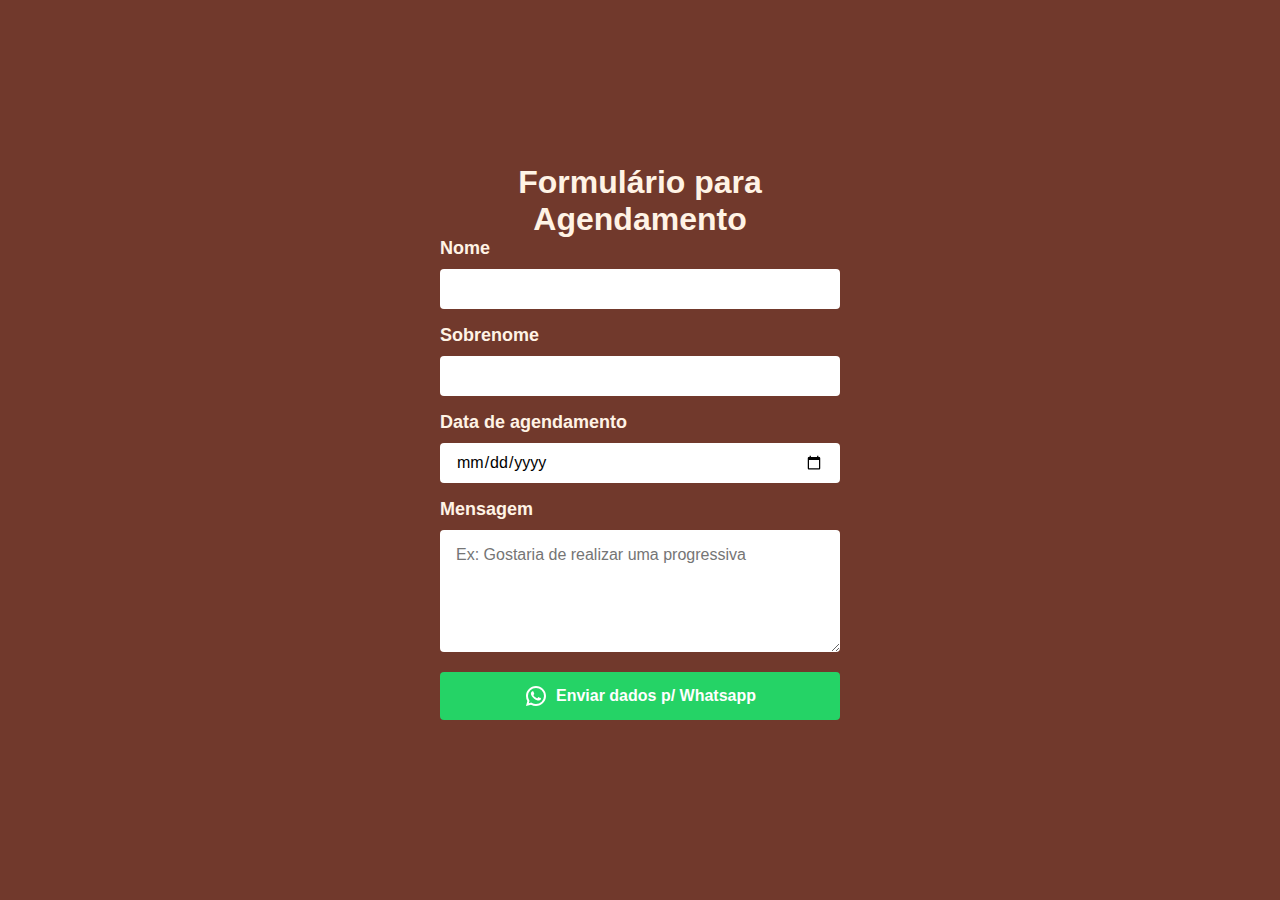
==== agendamento.html @ 291bfe34 "first commit" ====
<!DOCTYPE html>
<html lang="pt-br">

<head>
  <meta charset="UTF-8">
  <meta http-equiv="X-UA-Compatible" content="IE=edge">
  <meta name="viewport" content="width=device-width, initial-scale=1.0">
  <title>Enviar dados digitados no formulário para o Whatsapp</title>
  <link rel="stylesheet" href="css/forms.css">
</head>

<body>

  <h1>Formulário para Agendamento</h1>

  <!-- Sem redirecionamento -->
  <!-- <form action="#" method="get" onsubmit="abrirWhatsapp()">
    <input type="text" name="nome" id="nome" placeholder="Nome" required><br>
    <input type="tel" name="sobrenome" id="sobrenome" placeholder="Sobrenome" required><br>
    <input type="data" name="data" id="data" placeholder="Data" required><br>
    <textarea name="msg" id="msg" placeholder="Mensagem" cols="30" rows="5" required></textarea><br>
    <button type="submit"><img src="assets/whatsapp.svg" alt="Icone Whatsapp"><span>Enviar dados p/ Whatsapp</span>
    </button>
  </form> -->

  <!-- Com redirecionamento p/ página: obrigado.html -->
  <form action="obrigado.html" method="get" onsubmit="abrirWhatsapp()">
    <label class="lb" for="nome">Nome</label>
    <input type="text" name="nome" id="nome" required><br>
    <label class="lb" for="nome">Sobrenome</label>
    <input type="tel" name="sobrenome" id="sobrenome" required><br>
    <label for="data" class="lb">Data de agendamento</label>
      <input name="data" id="data" type="date" class="infos">
    <label for="data" class="lb">Mensagem</label>
    <textarea name="msg" id="msg" placeholder="Ex: Gostaria de realizar uma progressiva" cols="30" rows="5" required></textarea><br>
    <button type="submit"><img src="images/whatsapp.svg" alt="Icone Whatsapp"><span>Enviar dados p/ Whatsapp</span>
  </form>

  <script>
    function abrirWhatsapp() {
      var nome = document.getElementById("nome").value;
      var sobrenome = document.getElementById("sobrenome").value;
      var data = document.getElementById("data").value;
      var msg = document.getElementById("msg").value;
      var url = "https://wa.me/11967029118?text=" // Seu numero
        + "*Formulário de Contato*" + "%0a" // Mensagem personalizada
        + "%0a" // Quebra de linha
        + "*Nome*: " + nome + "%0a" // Dados do formulário
        + "*Sobrenome*: " + sobrenome + "%0a"
        + "*Data*: " + data + "%0a"
        + "*Mensagem*: " + msg;
      window.open(url, '_blank').focus();
    }
  </script>

</body>

</html>
---- css/forms.css ----
* {
  padding: 0;
  margin: 0;
  font-family: sans-serif;
  box-sizing: border-box;
  border: none;
  text-decoration: none;
}

body {
  display: grid;
  place-content: center;
  width: 100%;
  max-width: 400px;
  margin: 0 auto;
  height: 100vh;
  background-color: #71392C;
  color: #FFF3E5;
}

.lb {
  display: block;
  margin-bottom: 10px;
  font-size: 18px;
  font-weight: bold;
}

h1,
p,
a {
  text-align: center;
}

h2{
  text-align: center;
  margin-bottom: 20px;
}

p {
  font-size: 14px;
  margin-top: 16px;
  margin-bottom: 24px;
}

input,
textarea,
button {
  width: 100%;
  margin-bottom: 16px;
  border-radius: 4px;
  font-size: 16px;
}

input,
textarea {
  padding: 16px;
}

input,
button {
  height: 40px;
}

button {
  cursor: pointer;
  background-color: #25d366;
  color: #ffffff;
  display: flex;
  align-items: center;
  justify-content: center;
  font-weight: bold;
  height: 48px;
}

button img {
  margin-right: 8px;
}

a {
  color: #FFF3E5;
}
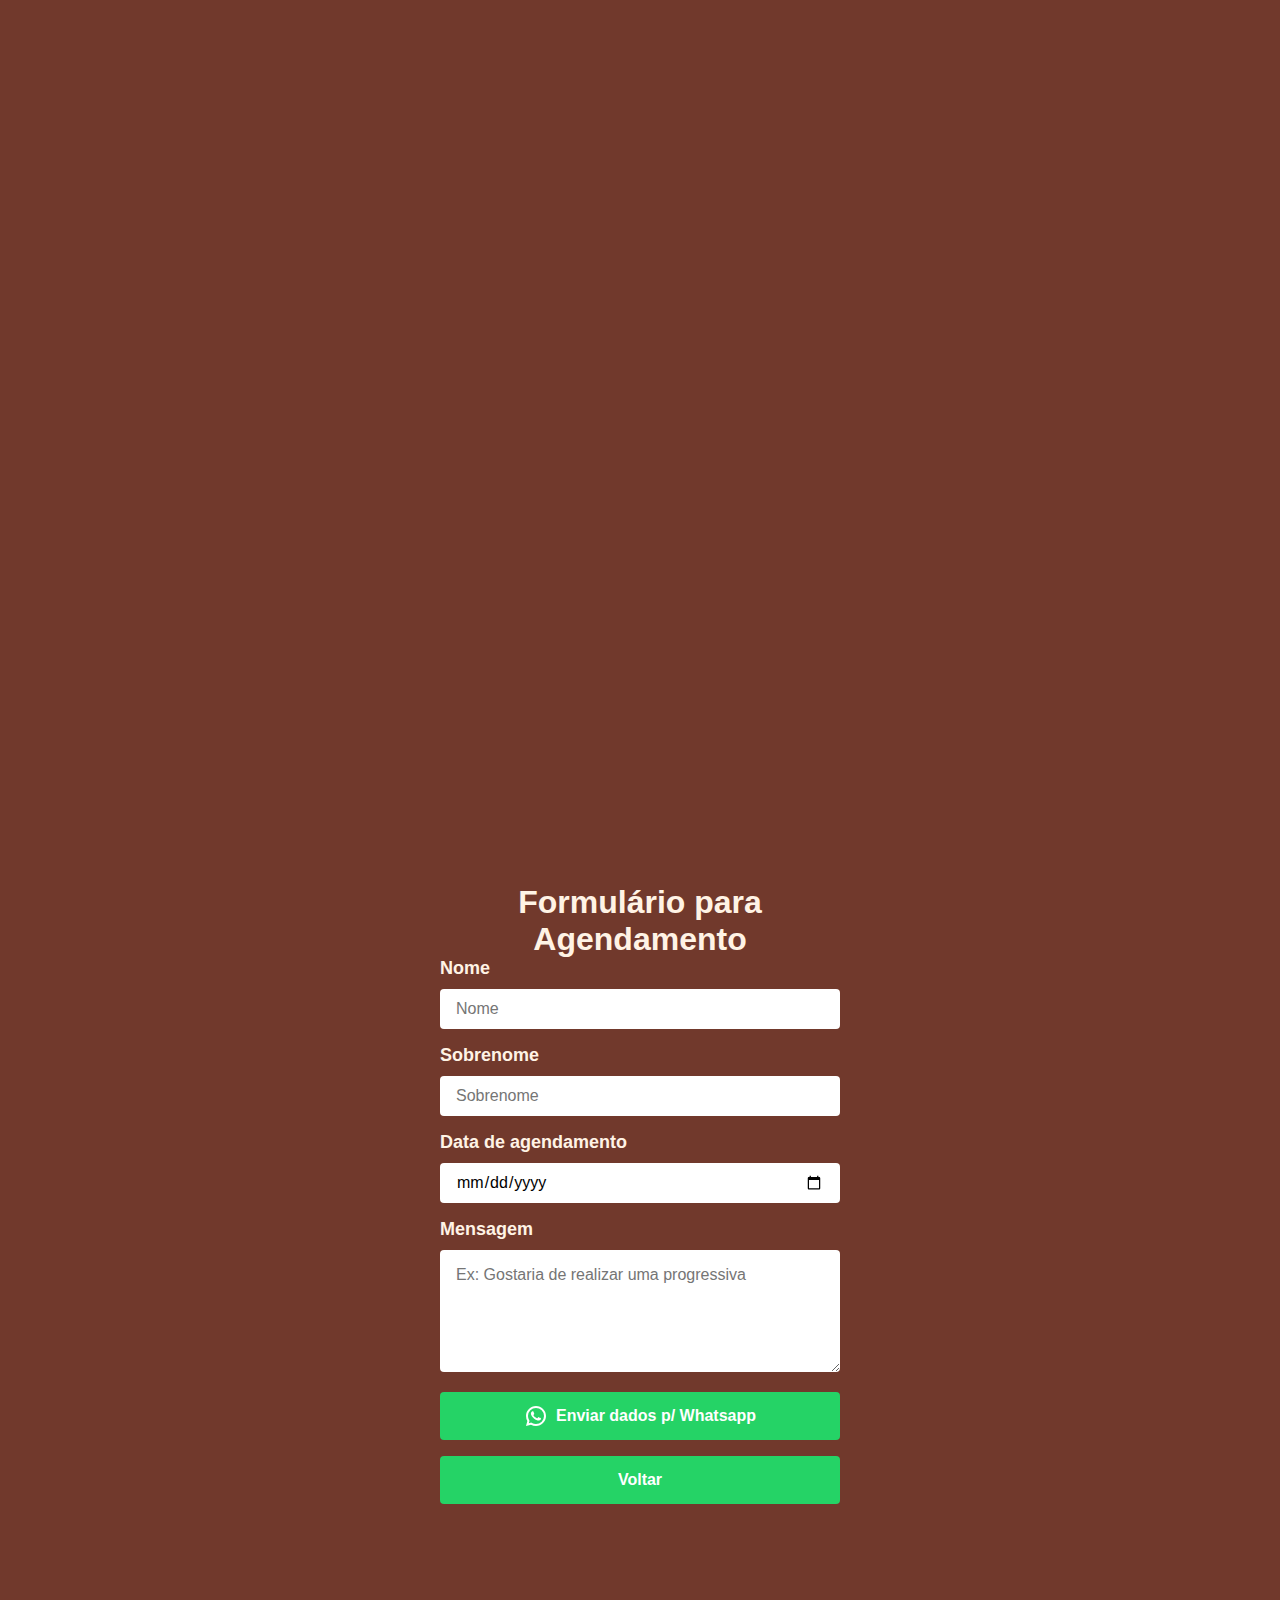
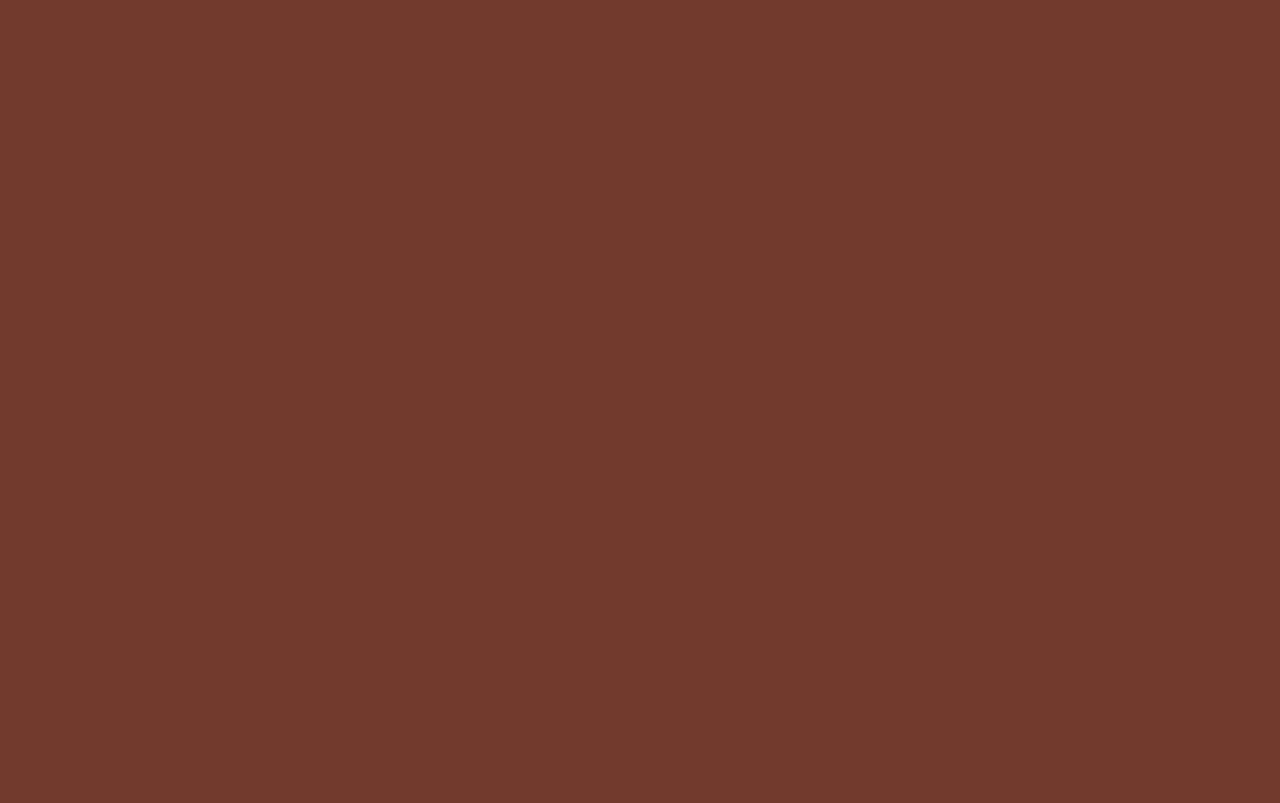
==== commit 2f40849b: "Realizando ajustes na página de agendamento" ====
--- a/agendamento.html
+++ b/agendamento.html
@@ -13,46 +13,29 @@
 
   <h1>Formulário para Agendamento</h1>
 
-  <!-- Sem redirecionamento -->
-  <!-- <form action="#" method="get" onsubmit="abrirWhatsapp()">
-    <input type="text" name="nome" id="nome" placeholder="Nome" required><br>
-    <input type="tel" name="sobrenome" id="sobrenome" placeholder="Sobrenome" required><br>
-    <input type="data" name="data" id="data" placeholder="Data" required><br>
-    <textarea name="msg" id="msg" placeholder="Mensagem" cols="30" rows="5" required></textarea><br>
-    <button type="submit"><img src="assets/whatsapp.svg" alt="Icone Whatsapp"><span>Enviar dados p/ Whatsapp</span>
-    </button>
-  </form> -->
-
   <!-- Com redirecionamento p/ página: obrigado.html -->
   <form action="obrigado.html" method="get" onsubmit="abrirWhatsapp()">
     <label class="lb" for="nome">Nome</label>
-    <input type="text" name="nome" id="nome" required><br>
+    <input type="text" placeholder="Nome" name="nome" id="nome" required><br>
     <label class="lb" for="nome">Sobrenome</label>
-    <input type="tel" name="sobrenome" id="sobrenome" required><br>
+    <input type="tel" placeholder="Sobrenome" name="sobrenome" id="sobrenome" required><br>
     <label for="data" class="lb">Data de agendamento</label>
       <input name="data" id="data" type="date" class="infos">
     <label for="data" class="lb">Mensagem</label>
     <textarea name="msg" id="msg" placeholder="Ex: Gostaria de realizar uma progressiva" cols="30" rows="5" required></textarea><br>
     <button type="submit"><img src="images/whatsapp.svg" alt="Icone Whatsapp"><span>Enviar dados p/ Whatsapp</span>
   </form>
-
-  <script>
-    function abrirWhatsapp() {
-      var nome = document.getElementById("nome").value;
-      var sobrenome = document.getElementById("sobrenome").value;
-      var data = document.getElementById("data").value;
-      var msg = document.getElementById("msg").value;
-      var url = "https://wa.me/11967029118?text=" // Seu numero
-        + "*Formulário de Contato*" + "%0a" // Mensagem personalizada
-        + "%0a" // Quebra de linha
-        + "*Nome*: " + nome + "%0a" // Dados do formulário
-        + "*Sobrenome*: " + sobrenome + "%0a"
-        + "*Data*: " + data + "%0a"
-        + "*Mensagem*: " + msg;
-      window.open(url, '_blank').focus();
-    }
+  
+  <script type="text/javascript" src="./js/wpp.js">
+    
   </script>
 
+  <div>
+    <a href="./index.html">
+      <button>Voltar</button>
+    </a>
+  </div>
+  
 </body>
 
 </html>--- a/css/forms.css
+++ b/css/forms.css
@@ -13,7 +13,7 @@
   width: 100%;
   max-width: 400px;
   margin: 0 auto;
-  height: 100vh;
+  height: 267vh;
   background-color: #71392C;
   color: #FFF3E5;
 }
@@ -78,4 +78,23 @@
 
 a {
   color: #FFF3E5;
+}
+
+@media only screen and (max-width: 400px) {
+  html {
+    font-size: 8.375px;
+  }
+
+  h1{
+    margin-bottom: 1rem;
+  }
+
+  h2{
+    font-size: 2rem;
+  }
+
+  #back{
+    font-size: 1.5rem;
+  }
+
 }